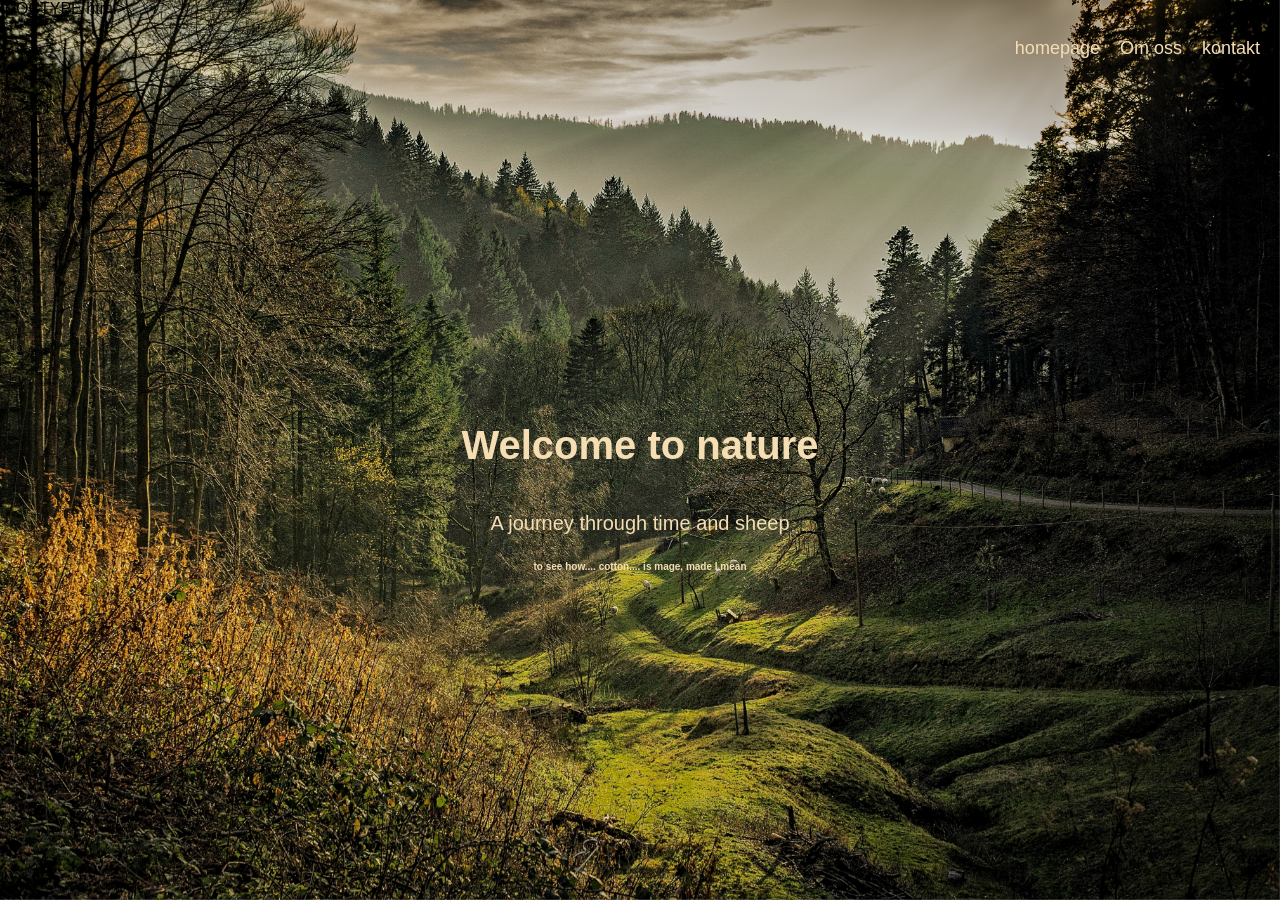
==== front-page/Index.html @ 0c27017e "Initial commit" ====
!DOCTYPE html>
<html lang="sv">
<head>
    <meta charset="UTF-8">
    <meta name="viewport" content="width=device-width, initial-scale=1.0">
    <title>Welcome to Nature</title>
    <link rel="stylesheet" href="index.css">
</head>
<body>

    <img id="forest" src="forest.jpg" alt="Skog i bakgrunden">

    <nav>
        <a href="../front-page/Index.html">homepage</a>
       <a href="../Card-page/Om-oss.html">Om oss</a>
       <a href="../kontakt/Info.html">kontakt</a>
       
    </nav>

    <main class="Innehall">
        <h1>Welcome to nature</h1>
        <h2>A journey through time and sheep</h2>
        <h3>to see how.... cotton.... is mage, made I mean</h3>
    </main>

</body>
</html>
---- front-page/index.css ----
:root {
    --font-size: 14px;
}

@media (min-width: 768px) {
    :root {
        --font-size: 18px;
    }
}

body {
    margin: 0;
    padding: 0;
    font-family: Arial, Helvetica, sans-serif;
    height: 100vh;
    display: flex;
    flex-direction: column;
}

#forest {
    position: fixed;
    width: 100%;
    height: 100%;
    object-fit: cover;
    z-index: -1;
}

nav {
    display: flex;
    justify-content: flex-end;
    padding: 20px;
    gap: 20px;
}

nav a {
    color: wheat;
    text-decoration: none;
    font-size: 18px;
}

nav a:hover {
    cursor: pointer;
    background-color: rgb(54, 1, 1);
    border-radius: 7%;
}

.Innehall {
    flex: 1;
    display: flex;
    flex-direction: column;
    justify-content: center;
    text-align: center;
    align-items: center;
}

/* ÄNDRAT: Tog bort 'px' från font-weight */
h1 {
    font-family: 'Franklin Gothic Medium', 'Arial Narrow', Arial, sans-serif;
    font-size: 40px;
    font-weight: bold; /* Ändrat från 20px */
    color: wheat;
}

/* ÄNDRAT: Tog bort 'px' från font-weight */
h2 {
    font-size: 20px;
    color: wheat;
    font-weight: normal; /* Ändrat från 3px */
}

h3 {
    font-size: 10px;
    color: wheat;
}
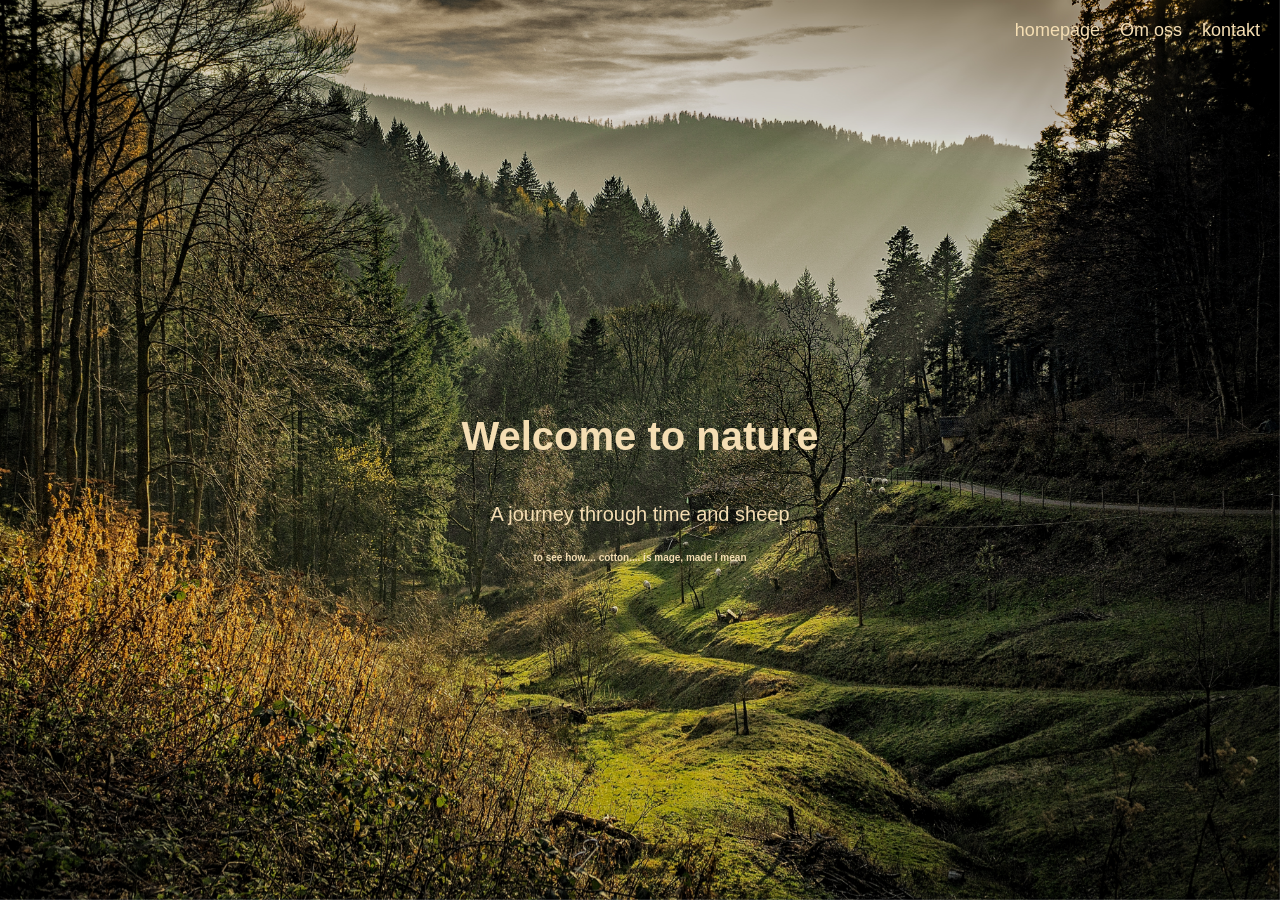
==== commit 378faae2: "har gjort lite  justeringar" ====
--- a/front-page/Index.html
+++ b/front-page/Index.html
@@ -1,4 +1,4 @@
-!DOCTYPE html>
+<!DOCTYPE html>
 <html lang="sv">
 <head>
     <meta charset="UTF-8">
--- a/front-page/index.css
+++ b/front-page/index.css
@@ -1,13 +1,3 @@
-:root {
-    --font-size: 14px;
-}
-
-@media (min-width: 768px) {
-    :root {
-        --font-size: 18px;
-    }
-}
-
 body {
     margin: 0;
     padding: 0;
@@ -73,6 +63,15 @@
     color: wheat;
 }
 
+@media (min-width: 480px) and (min-width: 1024px) {
+
+    body {
+        min-width: 480px;
+        display: flex;
+        flex-direction: column;
+    }
+        
+}
 
 
 
@@ -82,3 +81,7 @@
 
 
 
+
+
+
+
